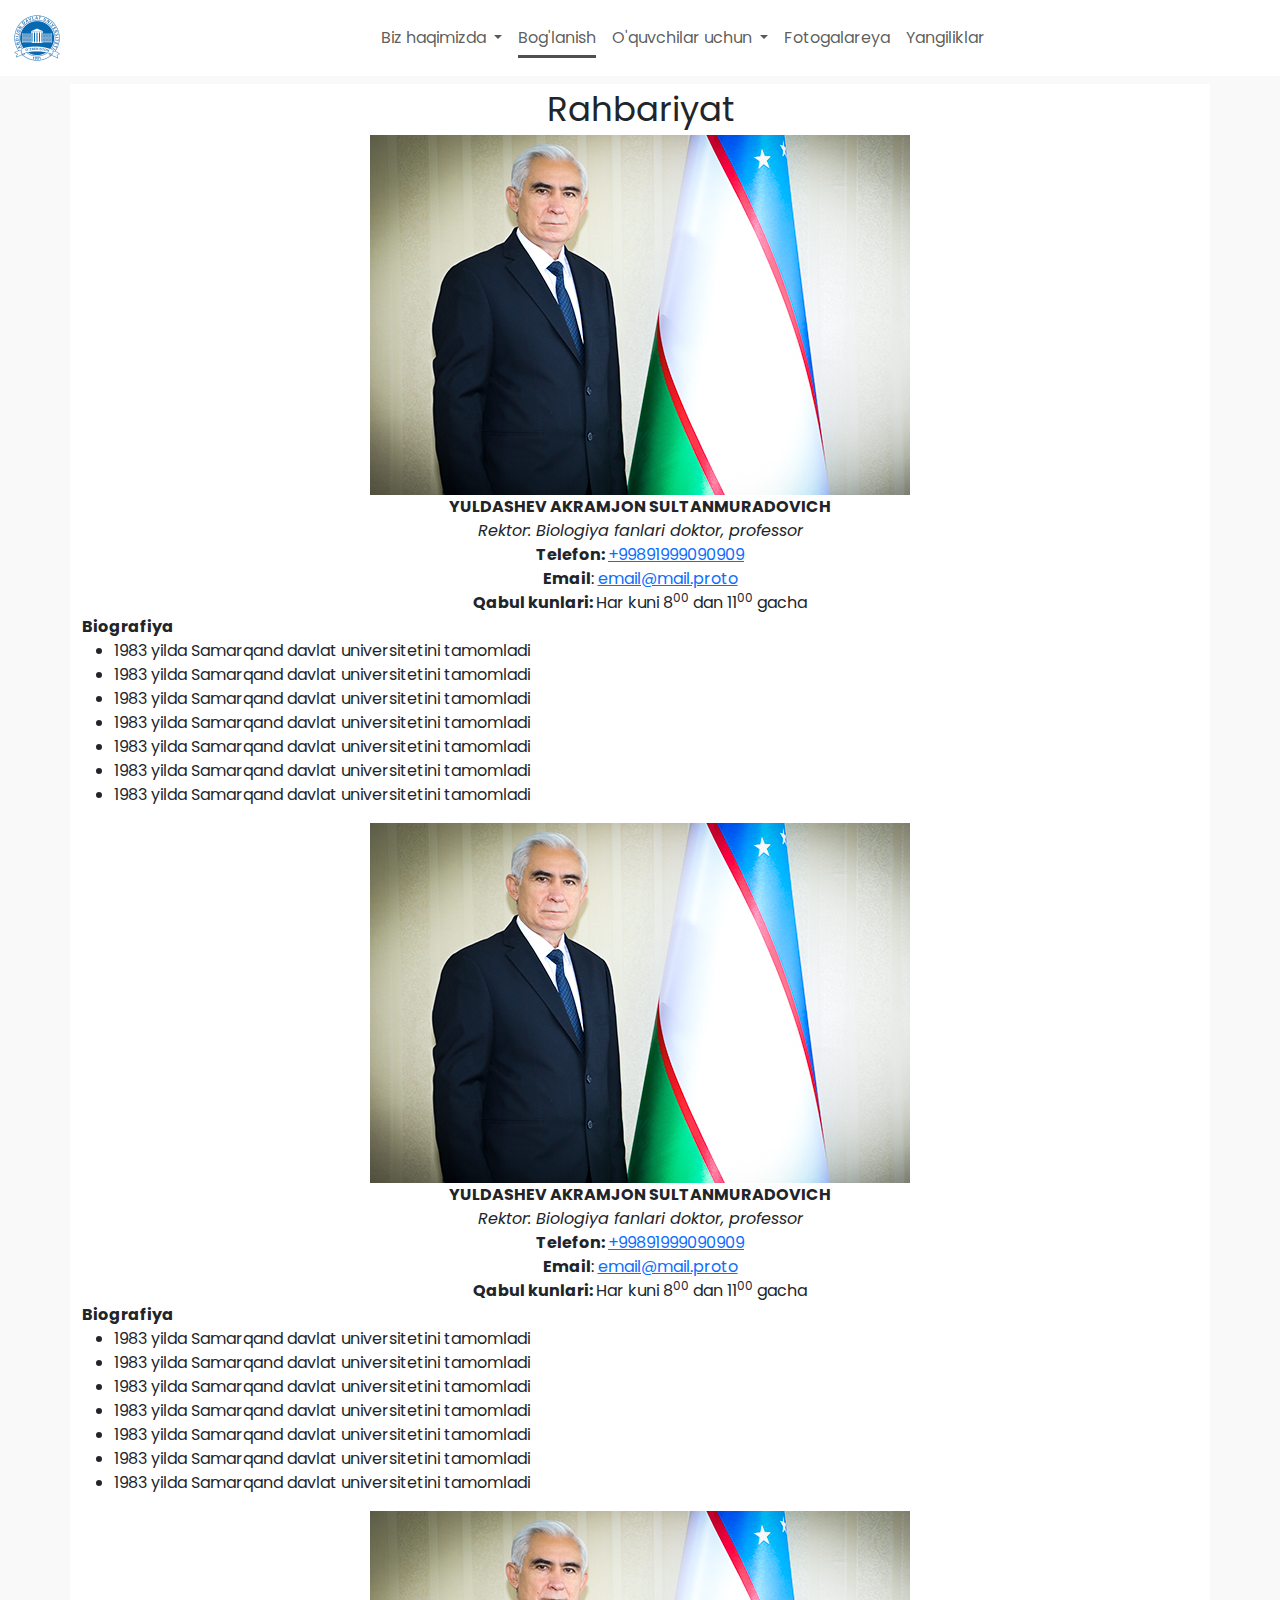
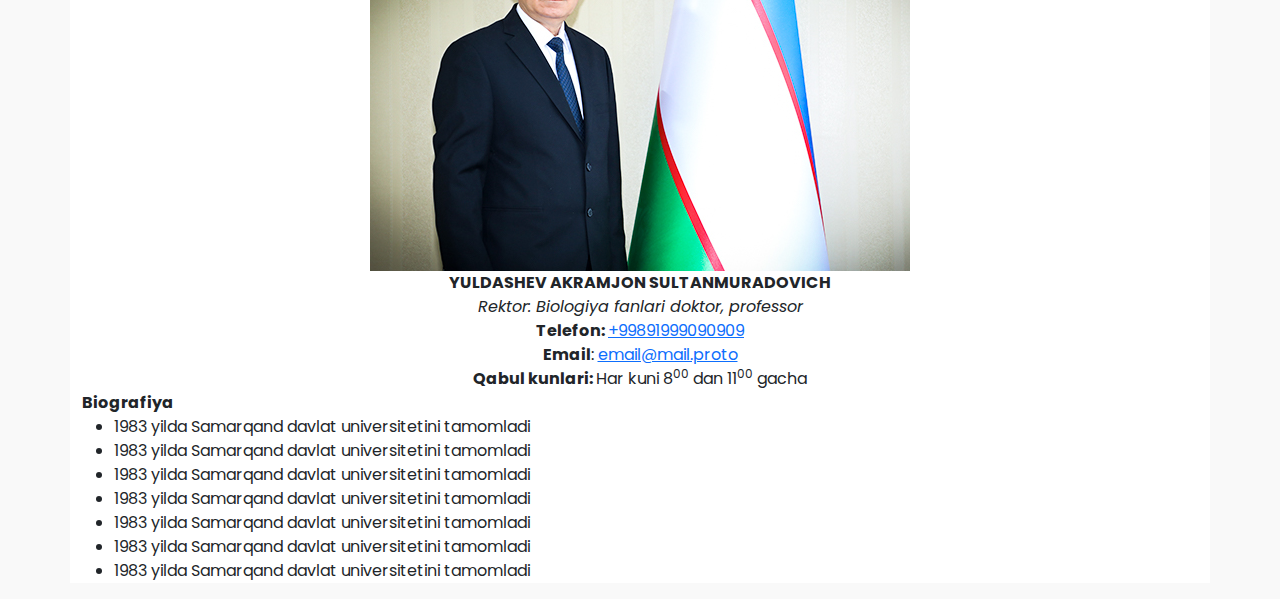
==== about.html @ f94eb098 "some changes" ====
<!DOCTYPE html>
<html lang="en">

<head>
    <meta charset="UTF-8" />
    <meta http-equiv="X-UA-Compatible" content="IE=edge" />
    <meta name="viewport" content="width=device-width, initial-scale=1.0" />
    <link rel="stylesheet" href="assets/css/splide.min.css" />
    <link rel="stylesheet" href="assets/css/bootstrap.min.css" />
    <link rel="stylesheet" href="assets/css/style.css" />
    <title>ADU akademik litseyi</title>
</head>

<body>
    <nav class="navbar navbar-expand-lg">
        <div class="container-fluid justify-content-center">
            <a class="navbar-brand" href="/" style="width: 70px">
                <img src="assets/img/logo.png" alt="logo" width="50" />
            </a>
            <button class="navbar-toggler" type="button" data-bs-toggle="collapse" data-bs-target="#navbar"
                aria-controls="#navbar" aria-expanded="false" aria-label="Toggle navigation">
                <span class="navbar-toggler-icon"></span>
            </button>
            <div class="collapse navbar-collapse justify-content-center" id="navbar">
                <ul class="navbar-nav mb-2 mb-lg-0 caret-parent">
                    <div class="caret"></div>
                    <li class="nav-item dropdown">
                        <a class="nav-link dropdown-toggle" href="#" role="button" data-bs-toggle="dropdown"
                            aria-expanded="false">
                            Biz haqimizda
                        </a>
                        <ul class="dropdown-menu">
                            <li>
                                <a class="dropdown-item" href="#">Litsey haqida ma'lumot</a>
                            </li>
                            <li>
                                <hr class="dropdown-divider" />
                            </li>
                            <li><a class="dropdown-item" href="#">Rahbariyat</a></li>
                            <li><a class="dropdown-item" href="#">Ma'muriyat</a></li>
                        </ul>
                    </li>

                    <li class="nav-item active">
                        <a href="/contact" class="nav-link">Bog'lanish</a>
                    </li>
                    <li class="nav-item dropdown">
                        <a class="nav-link dropdown-toggle" href="#" role="button" data-bs-toggle="dropdown"
                            aria-expanded="false">
                            O'quvchilar uchun
                        </a>
                        <ul class="dropdown-menu">
                            <li>
                                <a class="dropdown-item" href="#">Dars jadvali</a>
                            </li>
                            <li>
                                <hr class="dropdown-divider" />
                            </li>
                            <li><a href="#" class="dropdown-item">Blok test</a></li>
                            <li><a class="dropdown-item" href="#">Foydali resurslar</a></li>
                            <li><a class="dropdown-item" href="#"></a></li>
                        </ul>
                    </li>
                    <li class="nav-item">
                        <a href="/gallery" class="nav-link">Fotogalareya</a>
                    </li>
                    <li class="nav-item">
                        <a href="/news" class="nav-link">Yangiliklar</a>
                    </li>
                </ul>
            </div>
        </div>
    </nav>
    <section class="container bg-body" id="adminstration">
        <div class="title-text text-center mt-2">
            <span>Rahbariyat</span>
        </div>
        <div class="person">
            <center>
                <div class="image">
                    <img src="assets/img/test-rektor.jpg" alt="">
                </div>
                <div class="info">
                    <b>YULDASHEV AKRAMJON SULTANMURADOVICH</b>
                    <p><i>Rektor: Biologiya fanlari doktor, professor</i></p>
                    <p><b>Telefon: </b><a href="tel:99899999999">+99891999090909</a></p>
                    <p><b>Email</b>: <a href="mailto:example@mail.ru">email@mail.proto</a></p>
                    <p><b>Qabul kunlari: </b> Har kuni 8<sup>00</sup> dan 11<sup>00</sup> gacha</p>
                </div>
            </center>
            <div class="biography">
                <b>Biografiya</b>
                <ul>
                    <li>1983 yilda Samarqand davlat universitetini tamomladi</li>
                    <li>1983 yilda Samarqand davlat universitetini tamomladi</li>
                    <li>1983 yilda Samarqand davlat universitetini tamomladi</li>
                    <li>1983 yilda Samarqand davlat universitetini tamomladi</li>
                    <li>1983 yilda Samarqand davlat universitetini tamomladi</li>
                    <li>1983 yilda Samarqand davlat universitetini tamomladi</li>
                    <li>1983 yilda Samarqand davlat universitetini tamomladi</li>
                </ul>
            </div>
        </div>
        <div class="person">
            <center>
                <div class="image">
                    <img src="assets/img/test-rektor.jpg" alt="">
                </div>
                <div class="info">
                    <b>YULDASHEV AKRAMJON SULTANMURADOVICH</b>
                    <p><i>Rektor: Biologiya fanlari doktor, professor</i></p>
                    <p><b>Telefon: </b><a href="tel:99899999999">+99891999090909</a></p>
                    <p><b>Email</b>: <a href="mailto:example@mail.ru">email@mail.proto</a></p>
                    <p><b>Qabul kunlari: </b> Har kuni 8<sup>00</sup> dan 11<sup>00</sup> gacha</p>
                </div>
            </center>
            <div class="biography">
                <b>Biografiya</b>
                <ul>
                    <li>1983 yilda Samarqand davlat universitetini tamomladi</li>
                    <li>1983 yilda Samarqand davlat universitetini tamomladi</li>
                    <li>1983 yilda Samarqand davlat universitetini tamomladi</li>
                    <li>1983 yilda Samarqand davlat universitetini tamomladi</li>
                    <li>1983 yilda Samarqand davlat universitetini tamomladi</li>
                    <li>1983 yilda Samarqand davlat universitetini tamomladi</li>
                    <li>1983 yilda Samarqand davlat universitetini tamomladi</li>
                </ul>
            </div>
        </div>
        <div class="person">
            <center>
                <div class="image">
                    <img src="assets/img/test-rektor.jpg" alt="">
                </div>
                <div class="info">
                    <b>YULDASHEV AKRAMJON SULTANMURADOVICH</b>
                    <p><i>Rektor: Biologiya fanlari doktor, professor</i></p>
                    <p><b>Telefon: </b><a href="tel:99899999999">+99891999090909</a></p>
                    <p><b>Email</b>: <a href="mailto:example@mail.ru">email@mail.proto</a></p>
                    <p><b>Qabul kunlari: </b> Har kuni 8<sup>00</sup> dan 11<sup>00</sup> gacha</p>
                </div>
            </center>
            <div class="biography">
                <b>Biografiya</b>
                <ul>
                    <li>1983 yilda Samarqand davlat universitetini tamomladi</li>
                    <li>1983 yilda Samarqand davlat universitetini tamomladi</li>
                    <li>1983 yilda Samarqand davlat universitetini tamomladi</li>
                    <li>1983 yilda Samarqand davlat universitetini tamomladi</li>
                    <li>1983 yilda Samarqand davlat universitetini tamomladi</li>
                    <li>1983 yilda Samarqand davlat universitetini tamomladi</li>
                    <li>1983 yilda Samarqand davlat universitetini tamomladi</li>
                </ul>
            </div>
        </div>
    </section>
    <footer></footer>
    <script src="assets/js/splide.min.js"></script>
    <script src="assets/js/bootstrap.bundle.min.js"></script>
    <script src="assets/js/main.js"></script>
</body>

</html>
---- assets/css/style.css ----
@import url("defaults.css");
@import url("root.css");
@import url('https://fonts.googleapis.com/css2?family=Poppins:ital,wght@0,100;0,200;0,300;0,400;0,500;0,600;0,700;1,100;1,200;1,300&display=swap');

* {
     font-family: Poppins !important; 
}

.navbar {
    background-color: #fff;;
}

.navbar-nav.caret-parent{
    position: relative
}

.navbar-nav.caret-parent .caret {
    height: 3px;
    background: #505050;
    position: absolute;
    bottom: 0;
    transition: all 0.3s ease;
    opacity: 0;
}

.navbar-nav.caret-parent:hover .caret {
    opacity: 1;
}

.nav-item.active{
    position: relative;
}


.nav-item.active::after {
    content: "";
    position: absolute;
    left: 8px;
    right: 8px;
    bottom: 0;
    height: 3px;
    background-color: #505050;
    width: calc(100% - 16px);
}

body {
    background-color: #F9F9F9;
}

#hero .splide__slide .info {
    position: absolute;
    bottom: 0;
    width: 100%;
    padding: 5px 10px;
    background-color: #283148;
    color: #fff;
    font-size: 150%;    
    display: flex;
    flex-direction: column;
}

.faculties a {
    color: #000 ;
    text-decoration: none;
    transition: 250ms;
}

.faculties a:hover {
    color: var(--color-primary);
}

.faculty {
    display: flex;
    padding: 20px 0;
    font-size: 24px;
}

.btn.btn-default {
    background: var(--color-secondary);
    color: #fff;
}

:is(.container, .container-fluid) .title-text {
    font-size: 34px;
    font-weight: 400;
    text-align: center;
}

.card {
    max-width: 500px;
}
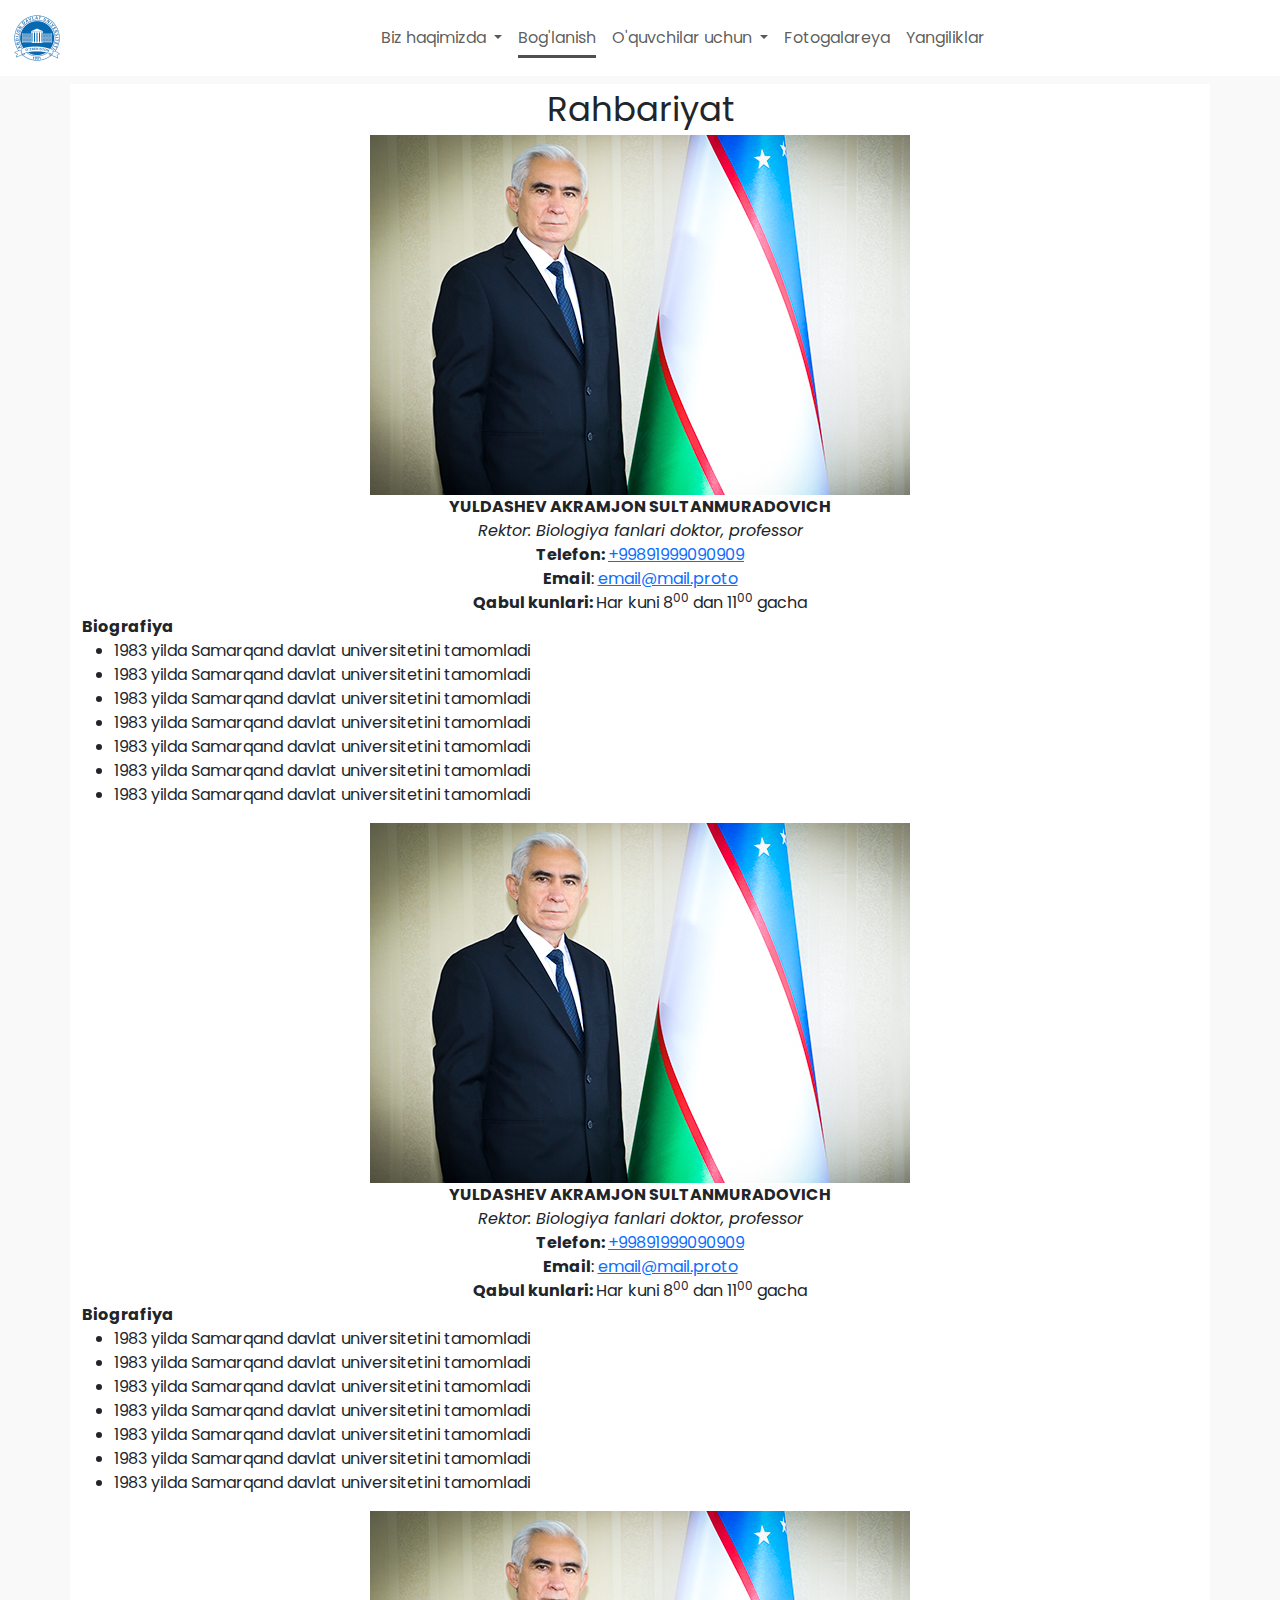
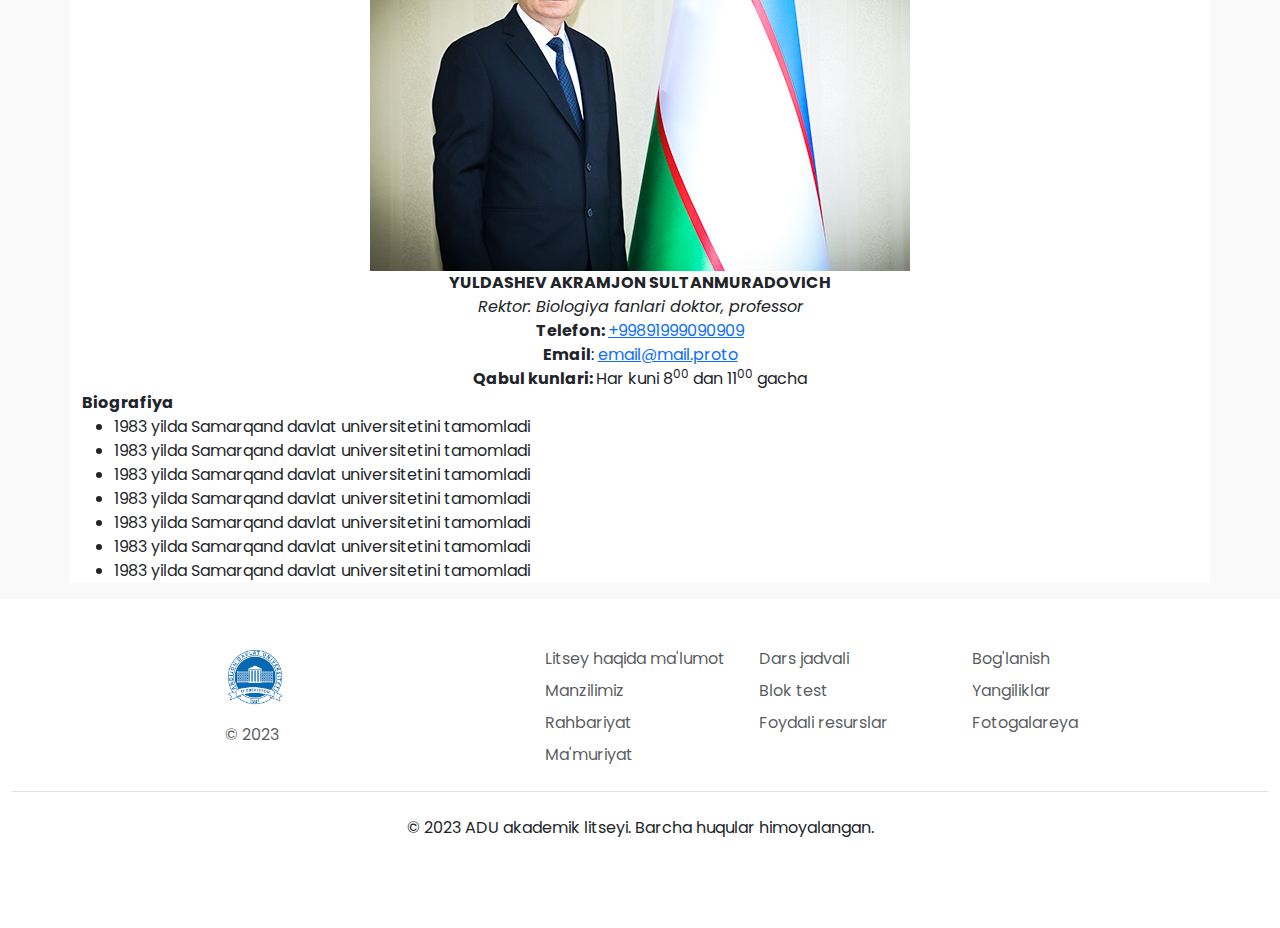
==== commit 54157ab8: "more" ====
--- a/about.html
+++ b/about.html
@@ -1,7 +1,6 @@
 <!DOCTYPE html>
 <html lang="en">
-
-<head>
+  <head>
     <meta charset="UTF-8" />
     <meta http-equiv="X-UA-Compatible" content="IE=edge" />
     <meta name="viewport" content="width=device-width, initial-scale=1.0" />
@@ -9,155 +8,280 @@
     <link rel="stylesheet" href="assets/css/bootstrap.min.css" />
     <link rel="stylesheet" href="assets/css/style.css" />
     <title>ADU akademik litseyi</title>
-</head>
-
-<body>
+  </head>
+
+  <body>
     <nav class="navbar navbar-expand-lg">
-        <div class="container-fluid justify-content-center">
-            <a class="navbar-brand" href="/" style="width: 70px">
-                <img src="assets/img/logo.png" alt="logo" width="50" />
-            </a>
-            <button class="navbar-toggler" type="button" data-bs-toggle="collapse" data-bs-target="#navbar"
-                aria-controls="#navbar" aria-expanded="false" aria-label="Toggle navigation">
-                <span class="navbar-toggler-icon"></span>
-            </button>
-            <div class="collapse navbar-collapse justify-content-center" id="navbar">
-                <ul class="navbar-nav mb-2 mb-lg-0 caret-parent">
-                    <div class="caret"></div>
-                    <li class="nav-item dropdown">
-                        <a class="nav-link dropdown-toggle" href="#" role="button" data-bs-toggle="dropdown"
-                            aria-expanded="false">
-                            Biz haqimizda
-                        </a>
-                        <ul class="dropdown-menu">
-                            <li>
-                                <a class="dropdown-item" href="#">Litsey haqida ma'lumot</a>
-                            </li>
-                            <li>
-                                <hr class="dropdown-divider" />
-                            </li>
-                            <li><a class="dropdown-item" href="#">Rahbariyat</a></li>
-                            <li><a class="dropdown-item" href="#">Ma'muriyat</a></li>
-                        </ul>
-                    </li>
-
-                    <li class="nav-item active">
-                        <a href="/contact" class="nav-link">Bog'lanish</a>
-                    </li>
-                    <li class="nav-item dropdown">
-                        <a class="nav-link dropdown-toggle" href="#" role="button" data-bs-toggle="dropdown"
-                            aria-expanded="false">
-                            O'quvchilar uchun
-                        </a>
-                        <ul class="dropdown-menu">
-                            <li>
-                                <a class="dropdown-item" href="#">Dars jadvali</a>
-                            </li>
-                            <li>
-                                <hr class="dropdown-divider" />
-                            </li>
-                            <li><a href="#" class="dropdown-item">Blok test</a></li>
-                            <li><a class="dropdown-item" href="#">Foydali resurslar</a></li>
-                            <li><a class="dropdown-item" href="#"></a></li>
-                        </ul>
-                    </li>
-                    <li class="nav-item">
-                        <a href="/gallery" class="nav-link">Fotogalareya</a>
-                    </li>
-                    <li class="nav-item">
-                        <a href="/news" class="nav-link">Yangiliklar</a>
-                    </li>
-                </ul>
-            </div>
-        </div>
+      <div class="container-fluid justify-content-center">
+        <a class="navbar-brand" href="/" style="width: 70px">
+          <img src="assets/img/logo.png" alt="logo" width="50" />
+        </a>
+        <button
+          class="navbar-toggler"
+          type="button"
+          data-bs-toggle="collapse"
+          data-bs-target="#navbar"
+          aria-controls="#navbar"
+          aria-expanded="false"
+          aria-label="Toggle navigation"
+        >
+          <span class="navbar-toggler-icon"></span>
+        </button>
+        <div
+          class="collapse navbar-collapse justify-content-center"
+          id="navbar"
+        >
+          <ul class="navbar-nav mb-2 mb-lg-0 caret-parent">
+            <div class="caret"></div>
+            <li class="nav-item dropdown">
+              <a
+                class="nav-link dropdown-toggle"
+                href="#"
+                role="button"
+                data-bs-toggle="dropdown"
+                aria-expanded="false"
+              >
+                Biz haqimizda
+              </a>
+              <ul class="dropdown-menu">
+                <li>
+                  <a class="dropdown-item" href="#">Litsey haqida ma'lumot</a>
+                </li>
+                <li>
+                  <hr class="dropdown-divider" />
+                </li>
+                <li><a class="dropdown-item" href="#">Rahbariyat</a></li>
+                <li><a class="dropdown-item" href="#">Ma'muriyat</a></li>
+              </ul>
+            </li>
+
+            <li class="nav-item active">
+              <a href="/contact" class="nav-link">Bog'lanish</a>
+            </li>
+            <li class="nav-item dropdown">
+              <a
+                class="nav-link dropdown-toggle"
+                href="#"
+                role="button"
+                data-bs-toggle="dropdown"
+                aria-expanded="false"
+              >
+                O'quvchilar uchun
+              </a>
+              <ul class="dropdown-menu">
+                <li>
+                  <a class="dropdown-item" href="#">Dars jadvali</a>
+                </li>
+                <li>
+                  <hr class="dropdown-divider" />
+                </li>
+                <li><a href="#" class="dropdown-item">Blok test</a></li>
+                <li><a class="dropdown-item" href="#">Foydali resurslar</a></li>
+                <li><a class="dropdown-item" href="#"></a></li>
+              </ul>
+            </li>
+            <li class="nav-item">
+              <a href="/gallery" class="nav-link">Fotogalareya</a>
+            </li>
+            <li class="nav-item">
+              <a href="/news" class="nav-link">Yangiliklar</a>
+            </li>
+          </ul>
+        </div>
+      </div>
     </nav>
     <section class="container bg-body" id="adminstration">
-        <div class="title-text text-center mt-2">
-            <span>Rahbariyat</span>
-        </div>
-        <div class="person">
-            <center>
-                <div class="image">
-                    <img src="assets/img/test-rektor.jpg" alt="">
-                </div>
-                <div class="info">
-                    <b>YULDASHEV AKRAMJON SULTANMURADOVICH</b>
-                    <p><i>Rektor: Biologiya fanlari doktor, professor</i></p>
-                    <p><b>Telefon: </b><a href="tel:99899999999">+99891999090909</a></p>
-                    <p><b>Email</b>: <a href="mailto:example@mail.ru">email@mail.proto</a></p>
-                    <p><b>Qabul kunlari: </b> Har kuni 8<sup>00</sup> dan 11<sup>00</sup> gacha</p>
-                </div>
-            </center>
-            <div class="biography">
-                <b>Biografiya</b>
-                <ul>
-                    <li>1983 yilda Samarqand davlat universitetini tamomladi</li>
-                    <li>1983 yilda Samarqand davlat universitetini tamomladi</li>
-                    <li>1983 yilda Samarqand davlat universitetini tamomladi</li>
-                    <li>1983 yilda Samarqand davlat universitetini tamomladi</li>
-                    <li>1983 yilda Samarqand davlat universitetini tamomladi</li>
-                    <li>1983 yilda Samarqand davlat universitetini tamomladi</li>
-                    <li>1983 yilda Samarqand davlat universitetini tamomladi</li>
-                </ul>
+      <div class="title-text text-center mt-2">
+        <span>Rahbariyat</span>
+      </div>
+      <div class="person">
+        <center>
+          <div class="image">
+            <img src="assets/img/test-rektor.jpg" alt="" />
+          </div>
+          <div class="info">
+            <b>YULDASHEV AKRAMJON SULTANMURADOVICH</b>
+            <p><i>Rektor: Biologiya fanlari doktor, professor</i></p>
+            <p><b>Telefon: </b><a href="tel:99899999999">+99891999090909</a></p>
+            <p>
+              <b>Email</b>:
+              <a href="mailto:example@mail.ru">email@mail.proto</a>
+            </p>
+            <p>
+              <b>Qabul kunlari: </b> Har kuni 8<sup>00</sup> dan 11<sup>00</sup>
+              gacha
+            </p>
+          </div>
+        </center>
+        <div class="biography">
+          <b>Biografiya</b>
+          <ul>
+            <li>1983 yilda Samarqand davlat universitetini tamomladi</li>
+            <li>1983 yilda Samarqand davlat universitetini tamomladi</li>
+            <li>1983 yilda Samarqand davlat universitetini tamomladi</li>
+            <li>1983 yilda Samarqand davlat universitetini tamomladi</li>
+            <li>1983 yilda Samarqand davlat universitetini tamomladi</li>
+            <li>1983 yilda Samarqand davlat universitetini tamomladi</li>
+            <li>1983 yilda Samarqand davlat universitetini tamomladi</li>
+          </ul>
+        </div>
+      </div>
+      <div class="person">
+        <center>
+          <div class="image">
+            <img src="assets/img/test-rektor.jpg" alt="" />
+          </div>
+          <div class="info">
+            <b>YULDASHEV AKRAMJON SULTANMURADOVICH</b>
+            <p><i>Rektor: Biologiya fanlari doktor, professor</i></p>
+            <p><b>Telefon: </b><a href="tel:99899999999">+99891999090909</a></p>
+            <p>
+              <b>Email</b>:
+              <a href="mailto:example@mail.ru">email@mail.proto</a>
+            </p>
+            <p>
+              <b>Qabul kunlari: </b> Har kuni 8<sup>00</sup> dan 11<sup>00</sup>
+              gacha
+            </p>
+          </div>
+        </center>
+        <div class="biography">
+          <b>Biografiya</b>
+          <ul>
+            <li>1983 yilda Samarqand davlat universitetini tamomladi</li>
+            <li>1983 yilda Samarqand davlat universitetini tamomladi</li>
+            <li>1983 yilda Samarqand davlat universitetini tamomladi</li>
+            <li>1983 yilda Samarqand davlat universitetini tamomladi</li>
+            <li>1983 yilda Samarqand davlat universitetini tamomladi</li>
+            <li>1983 yilda Samarqand davlat universitetini tamomladi</li>
+            <li>1983 yilda Samarqand davlat universitetini tamomladi</li>
+          </ul>
+        </div>
+      </div>
+      <div class="person">
+        <center>
+          <div class="image">
+            <img src="assets/img/test-rektor.jpg" alt="" />
+          </div>
+          <div class="info">
+            <b>YULDASHEV AKRAMJON SULTANMURADOVICH</b>
+            <p><i>Rektor: Biologiya fanlari doktor, professor</i></p>
+            <p><b>Telefon: </b><a href="tel:99899999999">+99891999090909</a></p>
+            <p>
+              <b>Email</b>:
+              <a href="mailto:example@mail.ru">email@mail.proto</a>
+            </p>
+            <p>
+              <b>Qabul kunlari: </b> Har kuni 8<sup>00</sup> dan 11<sup>00</sup>
+              gacha
+            </p>
+          </div>
+        </center>
+        <div class="biography">
+          <b>Biografiya</b>
+          <ul>
+            <li>1983 yilda Samarqand davlat universitetini tamomladi</li>
+            <li>1983 yilda Samarqand davlat universitetini tamomladi</li>
+            <li>1983 yilda Samarqand davlat universitetini tamomladi</li>
+            <li>1983 yilda Samarqand davlat universitetini tamomladi</li>
+            <li>1983 yilda Samarqand davlat universitetini tamomladi</li>
+            <li>1983 yilda Samarqand davlat universitetini tamomladi</li>
+            <li>1983 yilda Samarqand davlat universitetini tamomladi</li>
+          </ul>
+        </div>
+      </div>
+    </section>
+    <div class="container-fluid bg-body mt-3">
+      <footer class="py-5">
+        <div class="row">
+          <div class="col-lg-3 col-md-2 col-sm-12 offset-md-2 mb-3">
+            <div class="col mb-3">
+              <a
+                href="/"
+                class="d-flex align-items-center mb-3 link-dark text-decoration-none"
+              >
+                <img src="assets/img/logo.png" alt="" width="60" />
+              </a>
+              <p class="text-muted">&copy; 2023</p>
             </div>
-        </div>
-        <div class="person">
-            <center>
-                <div class="image">
-                    <img src="assets/img/test-rektor.jpg" alt="">
-                </div>
-                <div class="info">
-                    <b>YULDASHEV AKRAMJON SULTANMURADOVICH</b>
-                    <p><i>Rektor: Biologiya fanlari doktor, professor</i></p>
-                    <p><b>Telefon: </b><a href="tel:99899999999">+99891999090909</a></p>
-                    <p><b>Email</b>: <a href="mailto:example@mail.ru">email@mail.proto</a></p>
-                    <p><b>Qabul kunlari: </b> Har kuni 8<sup>00</sup> dan 11<sup>00</sup> gacha</p>
-                </div>
-            </center>
-            <div class="biography">
-                <b>Biografiya</b>
-                <ul>
-                    <li>1983 yilda Samarqand davlat universitetini tamomladi</li>
-                    <li>1983 yilda Samarqand davlat universitetini tamomladi</li>
-                    <li>1983 yilda Samarqand davlat universitetini tamomladi</li>
-                    <li>1983 yilda Samarqand davlat universitetini tamomladi</li>
-                    <li>1983 yilda Samarqand davlat universitetini tamomladi</li>
-                    <li>1983 yilda Samarqand davlat universitetini tamomladi</li>
-                    <li>1983 yilda Samarqand davlat universitetini tamomladi</li>
-                </ul>
-            </div>
-        </div>
-        <div class="person">
-            <center>
-                <div class="image">
-                    <img src="assets/img/test-rektor.jpg" alt="">
-                </div>
-                <div class="info">
-                    <b>YULDASHEV AKRAMJON SULTANMURADOVICH</b>
-                    <p><i>Rektor: Biologiya fanlari doktor, professor</i></p>
-                    <p><b>Telefon: </b><a href="tel:99899999999">+99891999090909</a></p>
-                    <p><b>Email</b>: <a href="mailto:example@mail.ru">email@mail.proto</a></p>
-                    <p><b>Qabul kunlari: </b> Har kuni 8<sup>00</sup> dan 11<sup>00</sup> gacha</p>
-                </div>
-            </center>
-            <div class="biography">
-                <b>Biografiya</b>
-                <ul>
-                    <li>1983 yilda Samarqand davlat universitetini tamomladi</li>
-                    <li>1983 yilda Samarqand davlat universitetini tamomladi</li>
-                    <li>1983 yilda Samarqand davlat universitetini tamomladi</li>
-                    <li>1983 yilda Samarqand davlat universitetini tamomladi</li>
-                    <li>1983 yilda Samarqand davlat universitetini tamomladi</li>
-                    <li>1983 yilda Samarqand davlat universitetini tamomladi</li>
-                    <li>1983 yilda Samarqand davlat universitetini tamomladi</li>
-                </ul>
-            </div>
-        </div>
-    </section>
-    <footer></footer>
+          </div>
+          <div class="col-6 col-md-2 mb-3">
+            <ul class="nav flex-column">
+              <li class="nav-item mb-2">
+                <a href="#" class="nav-link p-0 text-muted"
+                  >Litsey haqida ma'lumot</a
+                >
+              </li>
+              <li class="nav-item mb-2">
+                <a href="#" class="nav-link p-0 text-muted">Manzilimiz</a>
+              </li>
+              <li class="nav-item mb-2">
+                <a href="#" class="nav-link p-0 text-muted">Rahbariyat</a>
+              </li>
+              <li class="nav-item mb-2">
+                <a href="#" class="nav-link p-0 text-muted">Ma'muriyat</a>
+              </li>
+            </ul>
+          </div>
+
+          <div class="col-6 col-md-2 mb-3">
+            <ul class="nav flex-column">
+              <li class="nav-item mb-2">
+                <a href="#" class="nav-link p-0 text-muted">Dars jadvali</a>
+              </li>
+              <li class="nav-item mb-2">
+                <a href="#" class="nav-link p-0 text-muted">Blok test</a>
+              </li>
+              <li class="nav-item mb-2">
+                <a href="#" class="nav-link p-0 text-muted"
+                  >Foydali resurslar</a
+                >
+              </li>
+            </ul>
+          </div>
+
+          <div class="col-6 col-md-2 mb-3">
+            <ul class="nav flex-column">
+              <li class="nav-item mb-2">
+                <a href="#" class="nav-link p-0 text-muted">Bog'lanish</a>
+              </li>
+              <li class="nav-item mb-2">
+                <a href="#" class="nav-link p-0 text-muted">Yangiliklar</a>
+              </li>
+              <li class="nav-item mb-2">
+                <a href="#" class="nav-link p-0 text-muted">Fotogalareya</a>
+              </li>
+            </ul>
+          </div>
+        </div>
+
+        <div class="d-flex flex-sm-row justify-content-center py-4 border-top">
+          <p>&copy; 2023 ADU akademik litseyi. Barcha huqular himoyalangan.</p>
+          <!-- <ul class="list-unstyled d-flex">
+              <li class="ms-3">
+                <a class="link-dark" href="#"
+                  ><svg class="bi" width="24" height="24">
+                    <use xlink:href="#twitter" /></svg
+                ></a>
+              </li>
+              <li class="ms-3">
+                <a class="link-dark" href="#"
+                  ><svg class="bi" width="24" height="24">
+                    <use xlink:href="#instagram" /></svg
+                ></a>
+              </li>
+              <li class="ms-3">
+                <a class="link-dark" href="#"
+                  ><svg class="bi" width="24" height="24">
+                    <use xlink:href="#facebook" /></svg
+                ></a>
+              </li>
+            </ul> -->
+        </div>
+      </footer>
+    </div>
     <script src="assets/js/splide.min.js"></script>
     <script src="assets/js/bootstrap.bundle.min.js"></script>
     <script src="assets/js/main.js"></script>
-</body>
-
-</html>+  </body>
+</html>
--- a/assets/css/style.css
+++ b/assets/css/style.css
@@ -1,91 +1,86 @@
 @import url("defaults.css");
 @import url("root.css");
-@import url('https://fonts.googleapis.com/css2?family=Poppins:ital,wght@0,100;0,200;0,300;0,400;0,500;0,600;0,700;1,100;1,200;1,300&display=swap');
+@import url("https://fonts.googleapis.com/css2?family=Poppins:ital,wght@0,100;0,200;0,300;0,400;0,500;0,600;0,700;1,100;1,200;1,300&display=swap");
 
-* {
-     font-family: Poppins !important; 
+.navbar {
+  background-color: #fff;
 }
 
-.navbar {
-    background-color: #fff;;
-}
-
-.navbar-nav.caret-parent{
-    position: relative
+.navbar-nav.caret-parent {
+  position: relative;
 }
 
 .navbar-nav.caret-parent .caret {
-    height: 3px;
-    background: #505050;
-    position: absolute;
-    bottom: 0;
-    transition: all 0.3s ease;
-    opacity: 0;
+  height: 3px;
+  background: #505050;
+  position: absolute;
+  bottom: 0;
+  transition: all 0.3s ease;
+  opacity: 0;
 }
 
 .navbar-nav.caret-parent:hover .caret {
-    opacity: 1;
+  opacity: 1;
 }
 
-.nav-item.active{
-    position: relative;
+.nav-item.active {
+  position: relative;
 }
 
-
 .nav-item.active::after {
-    content: "";
-    position: absolute;
-    left: 8px;
-    right: 8px;
-    bottom: 0;
-    height: 3px;
-    background-color: #505050;
-    width: calc(100% - 16px);
+  content: "";
+  position: absolute;
+  left: 8px;
+  right: 8px;
+  bottom: 0;
+  height: 3px;
+  background-color: #505050;
+  width: calc(100% - 16px);
 }
 
 body {
-    background-color: #F9F9F9;
+  background-color: #f9f9f9;
 }
 
 #hero .splide__slide .info {
-    position: absolute;
-    bottom: 0;
-    width: 100%;
-    padding: 5px 10px;
-    background-color: #283148;
-    color: #fff;
-    font-size: 150%;    
-    display: flex;
-    flex-direction: column;
+  position: absolute;
+  bottom: 0;
+  width: 100%;
+  padding: 5px 10px;
+  background-color: #283148;
+  color: #fff;
+  font-size: 150%;
+  display: flex;
+  flex-direction: column;
 }
 
 .faculties a {
-    color: #000 ;
-    text-decoration: none;
-    transition: 250ms;
+  color: #000;
+  text-decoration: none;
+  transition: 250ms;
 }
 
 .faculties a:hover {
-    color: var(--color-primary);
+  color: var(--color-primary);
 }
 
 .faculty {
-    display: flex;
-    padding: 20px 0;
-    font-size: 24px;
+  display: flex;
+  padding: 20px 0;
+  font-size: 24px;
 }
 
 .btn.btn-default {
-    background: var(--color-secondary);
-    color: #fff;
+  background: var(--color-secondary);
+  color: #fff;
 }
 
 :is(.container, .container-fluid) .title-text {
-    font-size: 34px;
-    font-weight: 400;
-    text-align: center;
+  font-size: 34px;
+  font-weight: 400;
+  text-align: center;
 }
 
 .card {
-    max-width: 500px;
-}+  max-width: 500px;
+}
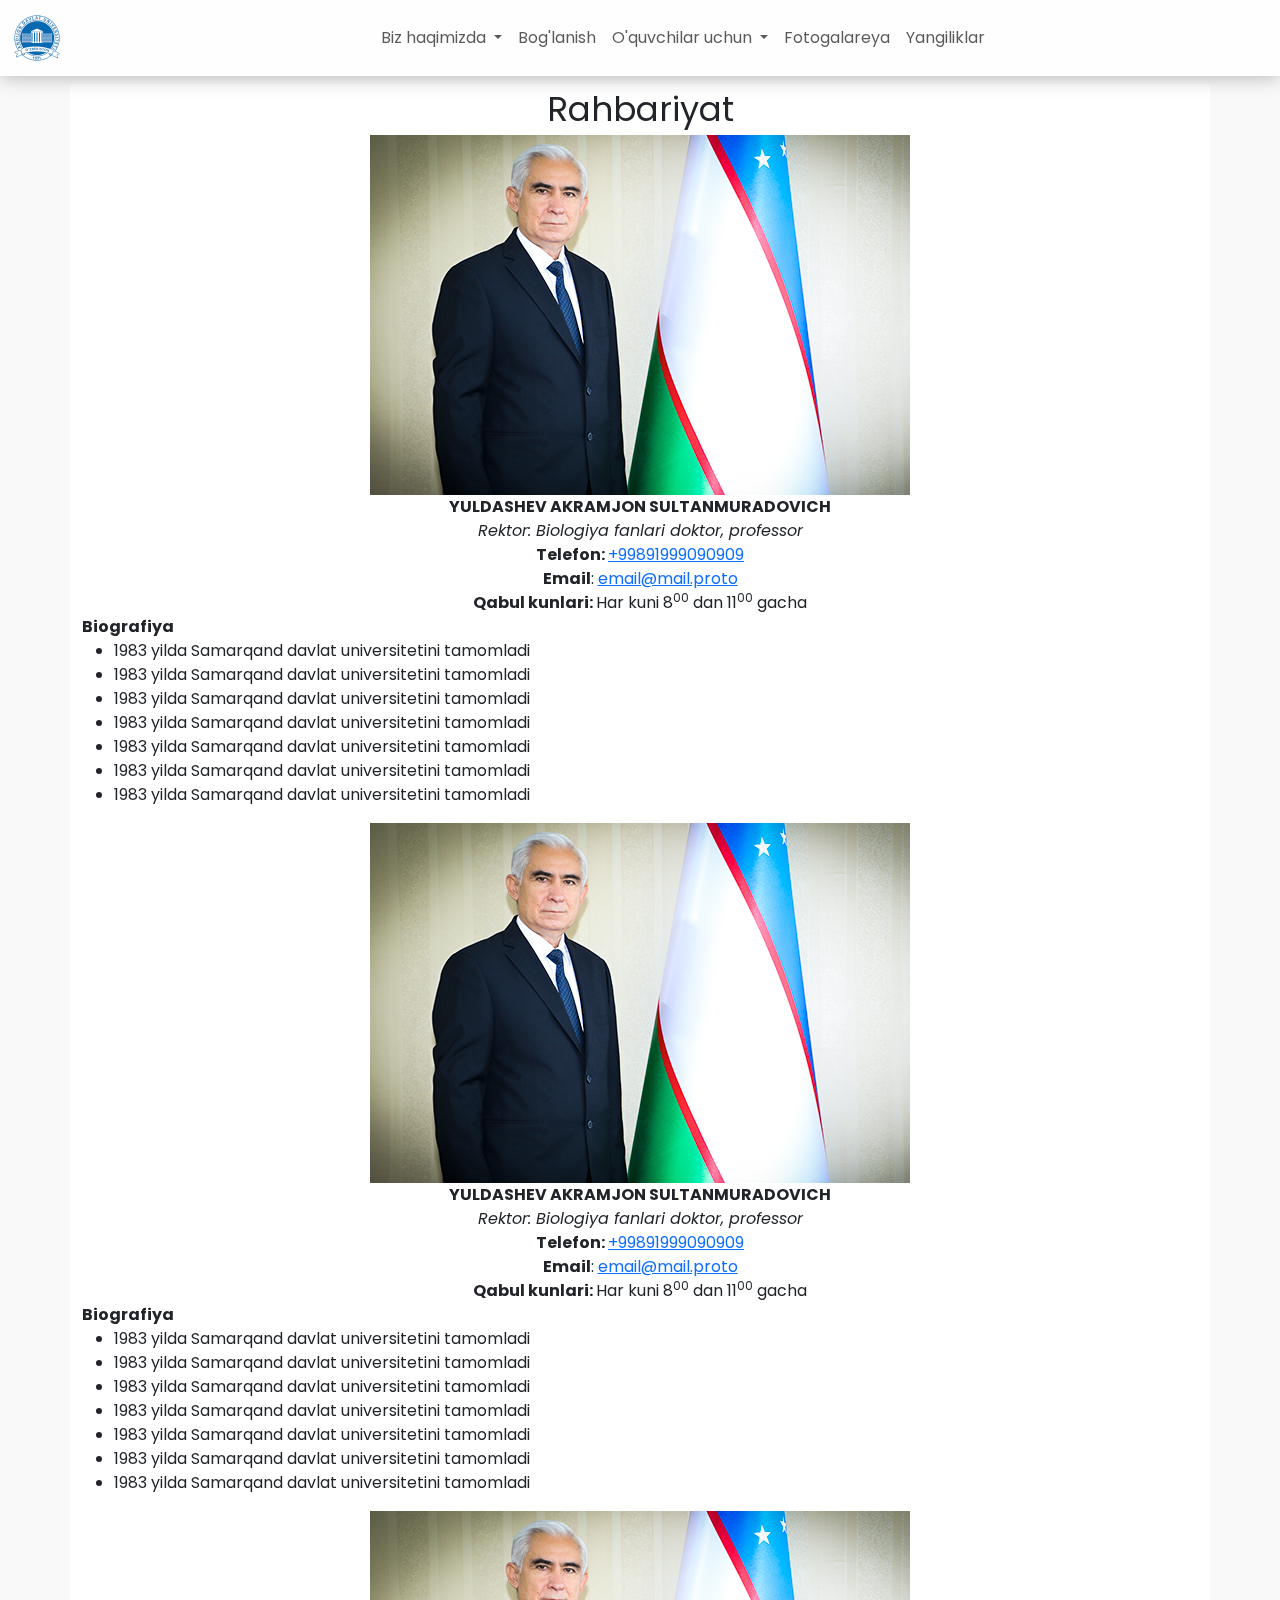
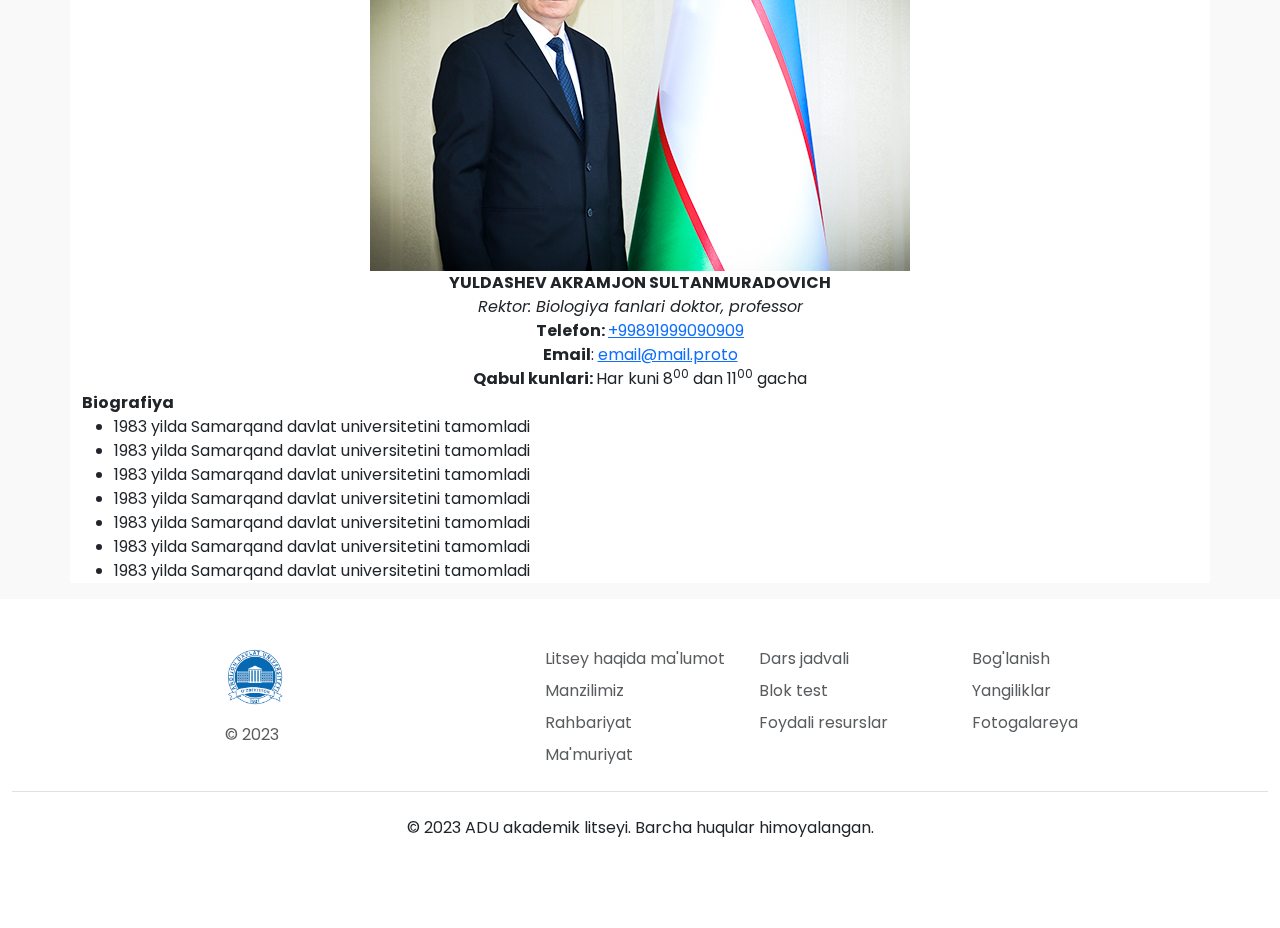
==== commit df81c618: "some changes" ====
--- a/about.html
+++ b/about.html
@@ -11,8 +11,16 @@
   </head>
 
   <body>
-    <nav class="navbar navbar-expand-lg">
-      <div class="container-fluid justify-content-center">
+    <nav
+      class="navbar navbar-expand-lg"
+      id="navbar"
+      style="
+        background-color: rgba(255, 255, 255, 0.8);
+        backdrop-filter: saturate(180%) blur(20px);
+        box-shadow: 0 0 20px rgba(0, 0, 0, 0.3);
+      "
+    >
+      <div class="container-fluid lg-justify-content-center">
         <a class="navbar-brand" href="/" style="width: 70px">
           <img src="assets/img/logo.png" alt="logo" width="50" />
         </a>
@@ -36,7 +44,6 @@
             <li class="nav-item dropdown">
               <a
                 class="nav-link dropdown-toggle"
-                href="#"
                 role="button"
                 data-bs-toggle="dropdown"
                 aria-expanded="false"
@@ -45,18 +52,24 @@
               </a>
               <ul class="dropdown-menu">
                 <li>
-                  <a class="dropdown-item" href="#">Litsey haqida ma'lumot</a>
+                  <a class="dropdown-item" href="about.html"
+                    >Litsey haqida ma'lumot</a
+                  >
                 </li>
                 <li>
                   <hr class="dropdown-divider" />
                 </li>
-                <li><a class="dropdown-item" href="#">Rahbariyat</a></li>
-                <li><a class="dropdown-item" href="#">Ma'muriyat</a></li>
+                <li>
+                  <a class="dropdown-item" href="about.html">Rahbariyat</a>
+                </li>
+                <li>
+                  <a class="dropdown-item" href="about.html">Ma'muriyat</a>
+                </li>
               </ul>
             </li>
 
-            <li class="nav-item active">
-              <a href="/contact" class="nav-link">Bog'lanish</a>
+            <li class="nav-item">
+              <a href="contact.html" class="nav-link">Bog'lanish </a>
             </li>
             <li class="nav-item dropdown">
               <a
@@ -70,21 +83,26 @@
               </a>
               <ul class="dropdown-menu">
                 <li>
-                  <a class="dropdown-item" href="#">Dars jadvali</a>
+                  <a class="dropdown-item" href="schedule.html">Dars jadvali</a>
                 </li>
                 <li>
                   <hr class="dropdown-divider" />
                 </li>
-                <li><a href="#" class="dropdown-item">Blok test</a></li>
-                <li><a class="dropdown-item" href="#">Foydali resurslar</a></li>
-                <li><a class="dropdown-item" href="#"></a></li>
+                <li>
+                  <a href="block-test.html" class="dropdown-item">Blok test</a>
+                </li>
+                <li>
+                  <a class="dropdown-item" href="resources.html"
+                    >Foydali resurslar</a
+                  >
+                </li>
               </ul>
             </li>
             <li class="nav-item">
-              <a href="/gallery" class="nav-link">Fotogalareya</a>
+              <a href="gallery.html" class="nav-link">Fotogalareya</a>
             </li>
             <li class="nav-item">
-              <a href="/news" class="nav-link">Yangiliklar</a>
+              <a href="all_news.html" class="nav-link">Yangiliklar</a>
             </li>
           </ul>
         </div>
